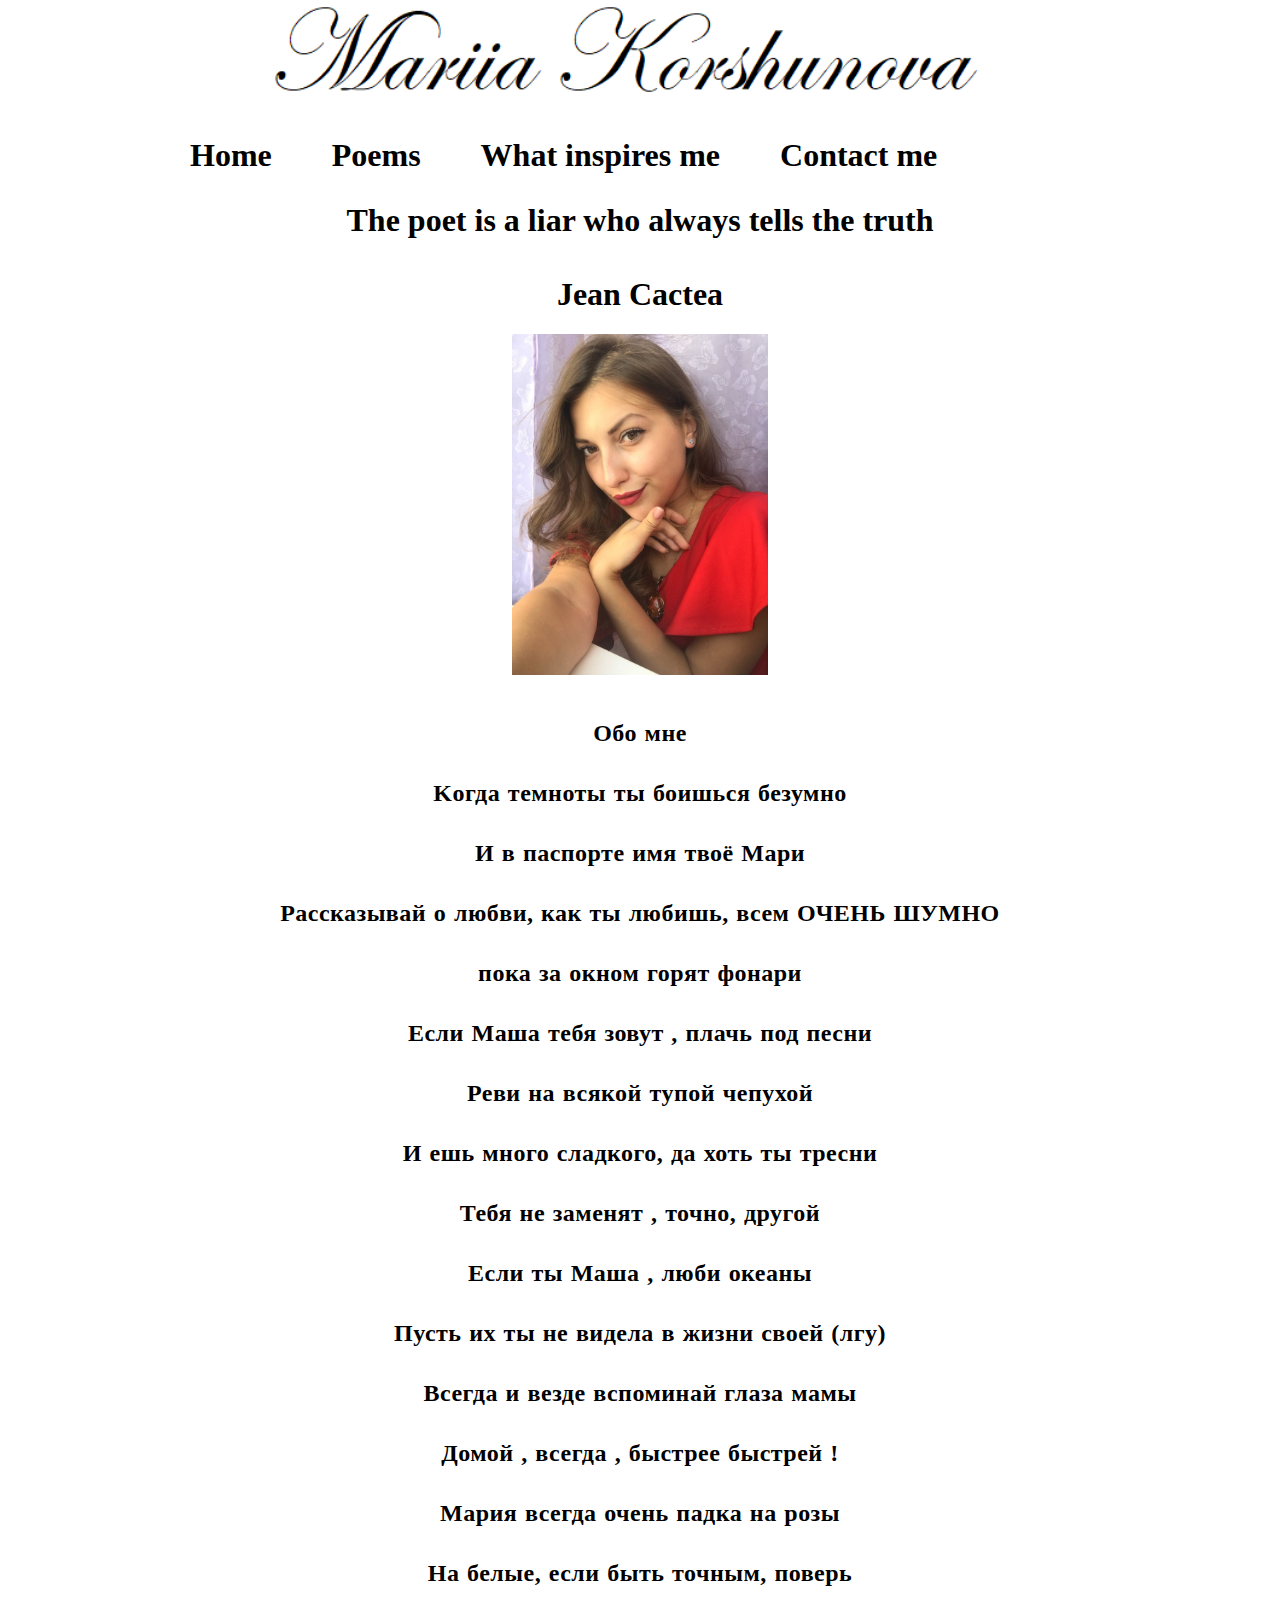
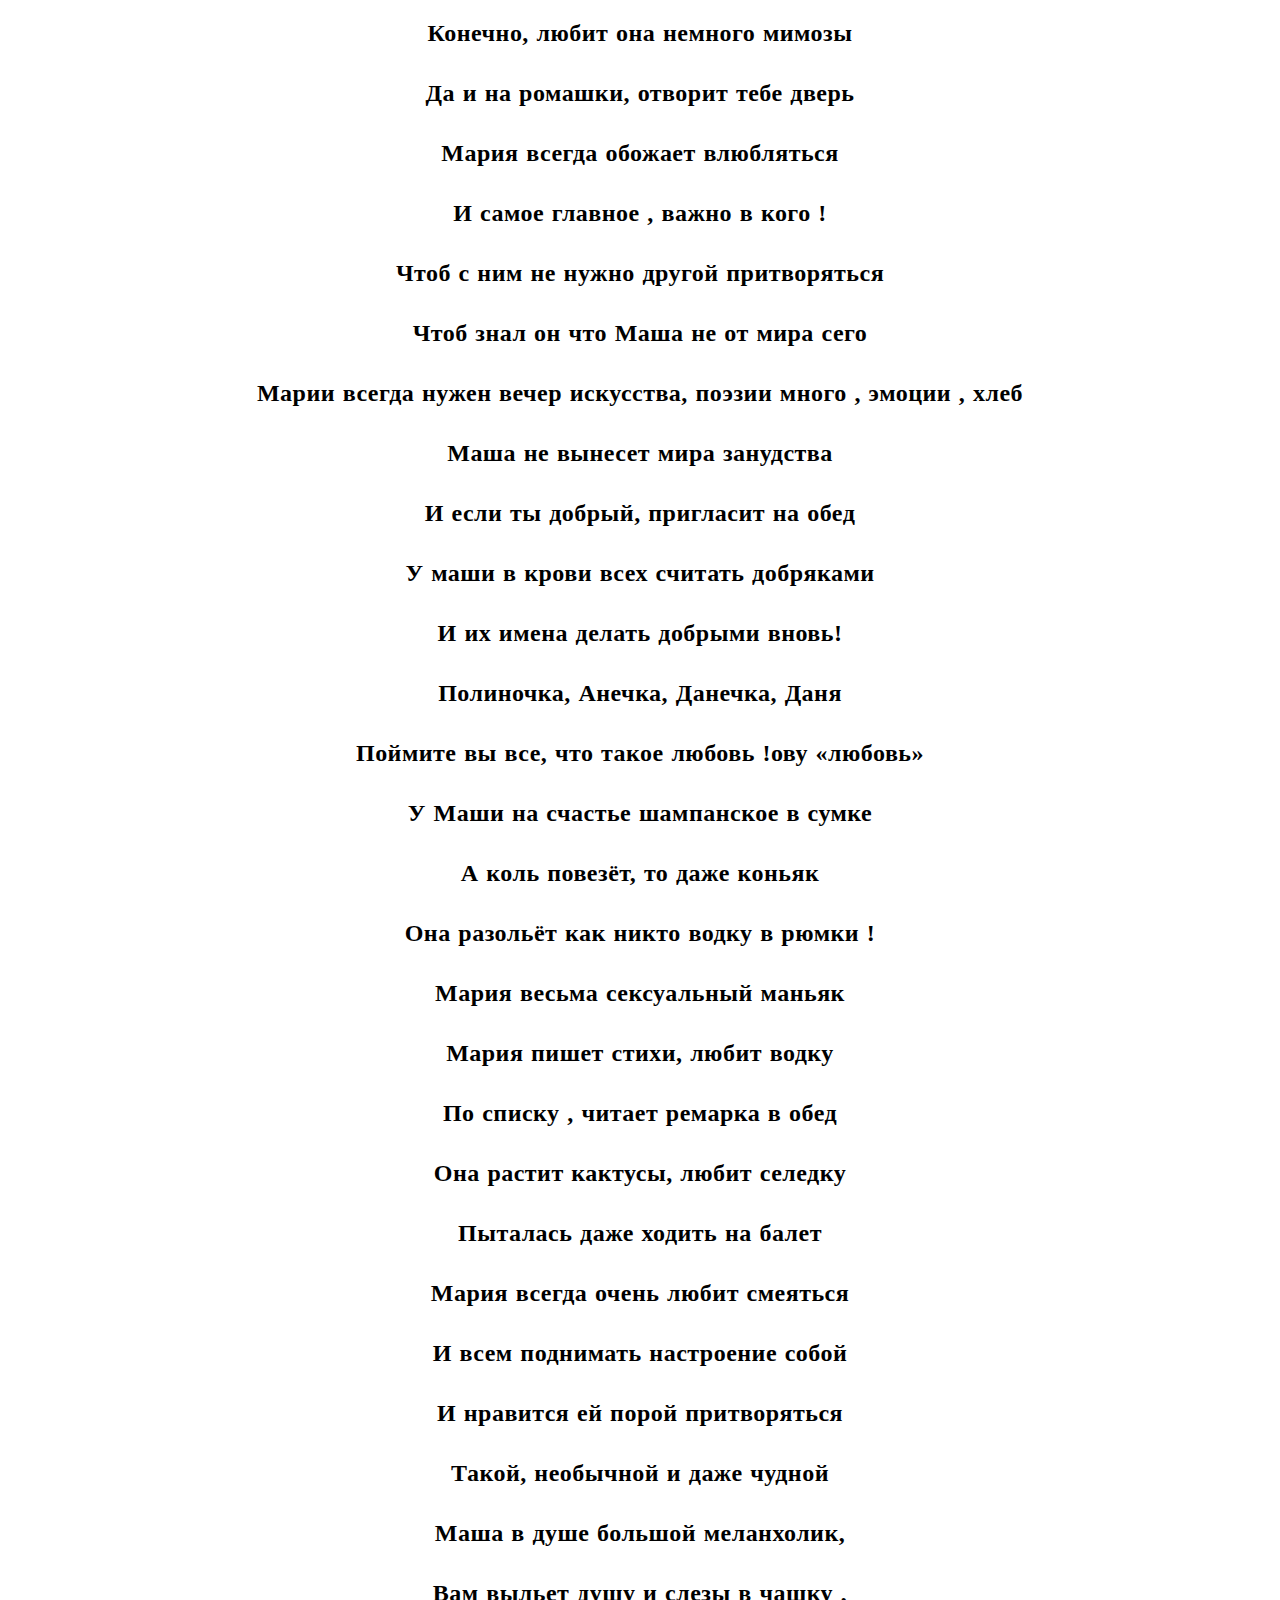
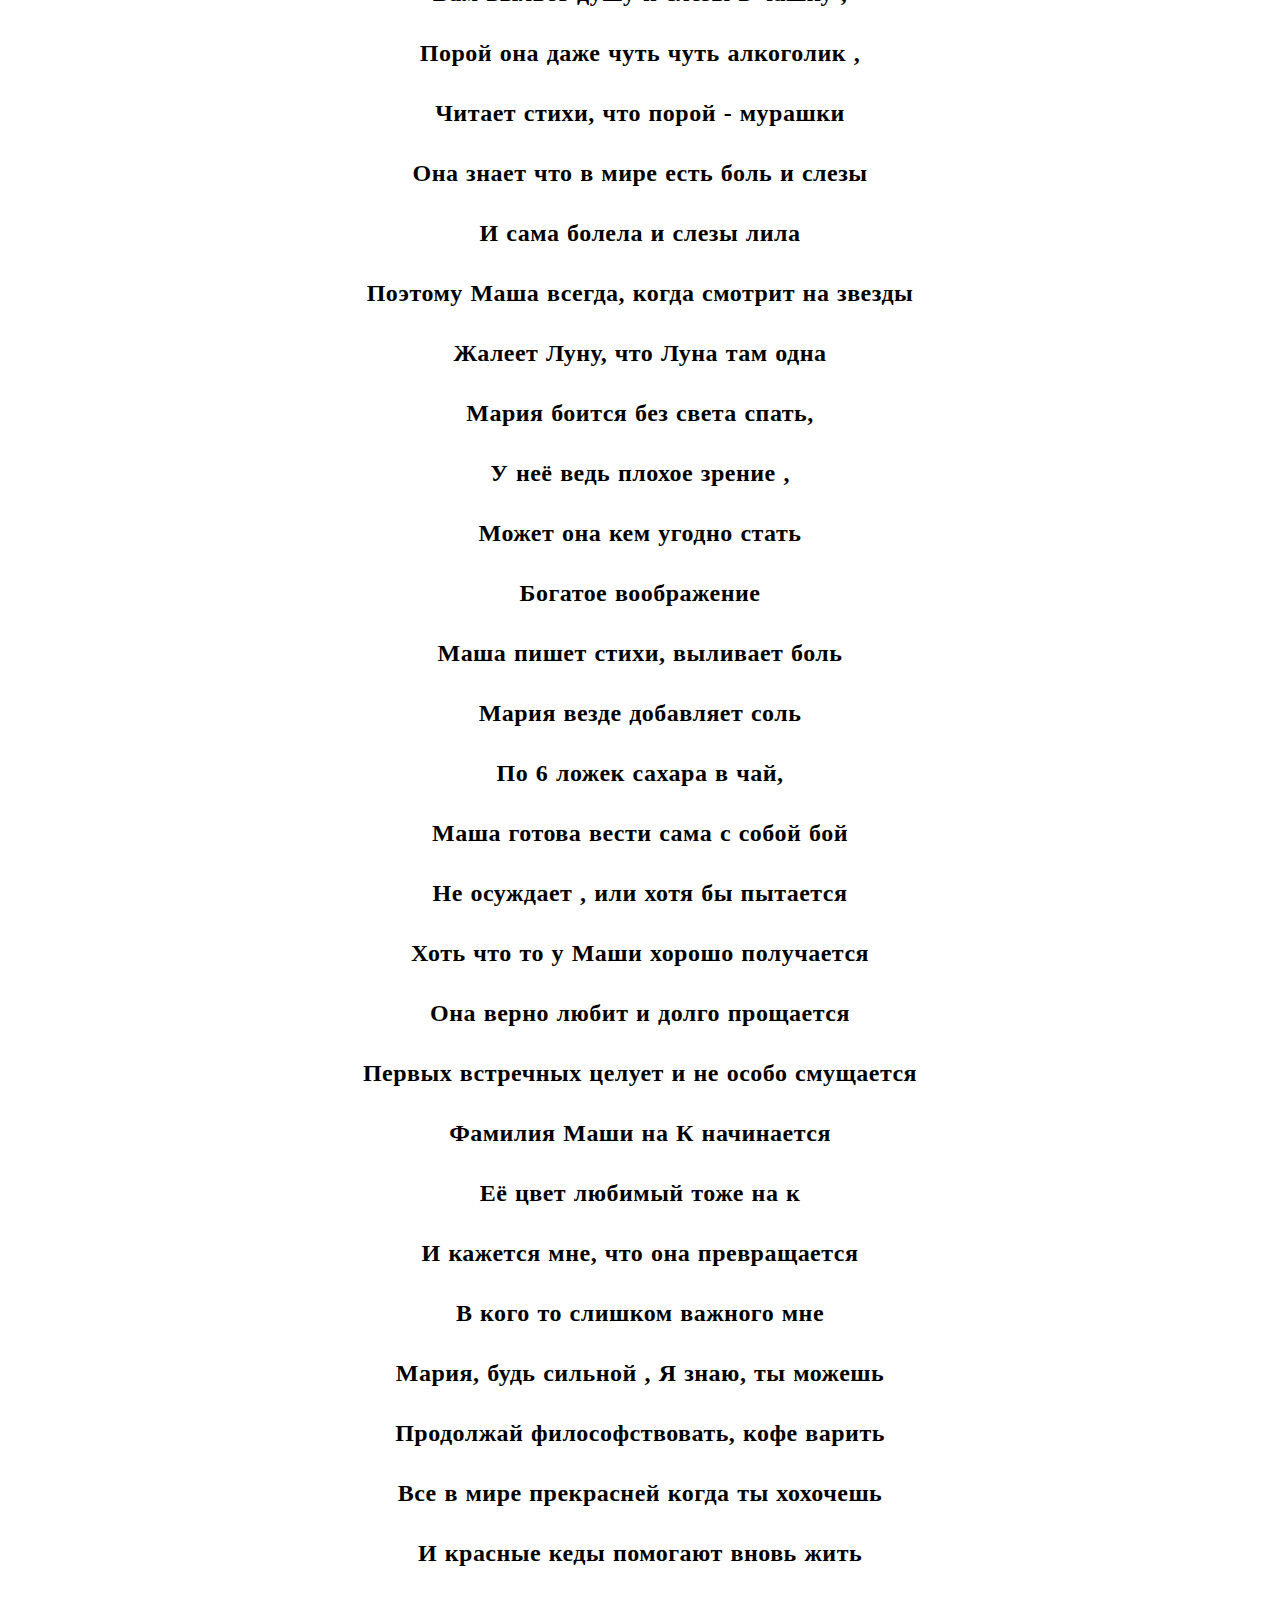
==== index.html @ 5d72430e "Add files via upload" ====
<!doctype html>
<html>
	<head>
	<img src="eto5.png" alt="yep" style="width:100%"/>
		<title> Mariia Korshunova</title>
		<link rel="stylesheet" type="text/css" href="css.css">
		<meta http-equiv="Content-Type" content="text/html; charset=utf-8" />
	</head>
	<body background="sea.png">

		<div id="container">
			<div id="header">
				<h1><align="center" Mariia Korshunova </h1>
				<nav>  
				<ul>
				<li> <a href="home.html">Home</a> </li>
				<li> <a href="poems.html">Poems</a> </li>
				 <li> <a href="inspiration.html">What inspires me</a> </li>
				 <li> <a href="contacts.html">Contact me</a> </li>
				 
				</ul>
				</nav>
				
			</div>
			<div id="content">
				<div id="col1">
					
					<h1 align="center">The poet is a liar who always tells the truth <br>
					       <br> Jean Cactea <br> </h1>
				</div>
				<div id="col2">
					
				</div>	
				<div align="center">
				<img src="me.jpg"   alt="me" style="width:20%"/>
				<p align="center">
				Обо мне <br>
				Kогда темноты ты боишься безумно<br>
И в паспорте имя твоё Мари <br>
Рассказывай о любви, как ты любишь, всем ОЧЕНЬ ШУМНО <br>
пока за окном горят фонари <br>

Если Маша тебя зовут , плачь под песни <br>
Реви на всякой тупой чепухой<br>
И ешь много сладкого, да хоть ты тресни <br>
Тебя не заменят , точно, другой <br>

Если ты Маша , люби океаны<br>
Пусть их ты не видела в жизни своей (лгу)<br>
Всегда и везде вспоминай глаза мамы <br>
Домой , всегда , быстрее быстрей ! <br>

Мария всегда очень падка на розы<br>
На белые, если быть точным, поверь <br>
Конечно, любит она немного мимозы <br>
Да и на ромашки, отворит тебе дверь<br>

Мария всегда обожает влюбляться<br>
И самое главное , важно в кого ! <br>
Чтоб с ним не нужно другой притворяться <br>
Чтоб знал он что Маша не от мира сего<br>

Марии всегда нужен вечер искусства, поэзии много , эмоции , хлеб <br>
Маша не вынесет мира занудства <br>
И если ты добрый, пригласит на обед <br>

У маши в крови всех считать добряками<br>
И их имена делать добрыми вновь! <br>
Полиночка, Анечка, Данечка, Даня<br>
Поймите вы все, что такое любовь !ову «любовь» <br>

У Маши на счастье шампанское в сумке <br>
А коль повезёт, то даже коньяк <br>
Она разольёт как никто водку в рюмки ! <br>
Мария весьма сексуальный маньяк <br>

Мария пишет стихи, любит водку <br>
По списку , читает ремарка в обед<br>
Она растит кактусы, любит селедку<br>
Пыталась даже ходить на балет <br>

Мария всегда очень любит смеяться<br>
И всем поднимать настроение собой<br>
И нравится ей порой притворяться <br>
Такой, необычной и даже чудной <br>

Маша в душе большой меланхолик, <br>
Вам выльет душу и слезы в чашку , <br>
Порой она даже чуть чуть алкоголик , <br>
Читает стихи, что порой - мурашки <br>

Она знает что в мире есть боль и слезы<br>
И сама болела и слезы лила <br>
Поэтому Маша всегда, когда смотрит на звезды<br>
Жалеет Луну, что Луна там одна <br>

Мария боится без света спать, <br>
У неё ведь плохое зрение ,<br>
Может она кем угодно стать<br>
Богатое воображение <br>

Маша пишет стихи, выливает боль <br>
Мария везде добавляет соль <br>
По 6 ложек сахара в чай, <br>
Маша готова вести сама с собой бой <br>

Не осуждает , или хотя бы пытается<br>
Хоть что то у Маши хорошо получается <br>
Она верно любит и долго прощается <br>
Первых встречных целует и не особо смущается <br>

Фамилия Маши на К начинается <br>
Её цвет любимый тоже на к<br>
И кажется мне, что она превращается<br>
В кого то слишком важного мне <br>

Мария, будь сильной , Я знаю, ты можешь <br>
Продолжай философствовать, кофе варить <br>
Все в мире прекрасней когда ты хохочешь<br>
И красные кеды помогают вновь жить<br>
				</div>
			
			<div id="footer">
			<footer>
			
			</footer>
			

			</div>
		</div>
	</body>
</html>
---- css.css ----
body {
margin:0px;
background:href=(mysite/ya.jpg) no repeat center center fixed;
background-size: cover;
}

nav {
width:960px;
margin:0 auto;
}
nav:before {
content:"";
display:block;
height:50px;
width:100%;
background:#FFFFFF;
position:absolute; 
left:0;
z-index:-1;
}
ul {
margin:0;
padding:0;
list-style:none;
height:50px;

}
ul li {
float:left;
}
ul li a{
color:#000000;
display:block;
height:50px;
padding: 0 30px;
text-decoration:none;
line-height: 50px;
}
ul li a:hover {
background: #d34d43;}

title {
font-color:#FFFFFF;
}
p {
font-family: Helvetica;
font-size: 24px;
  font-weight: 700;
  line-height: 2.5;
  font-family: Georgia;
  word-spacing: 0.05em;
  letter-spacing: 0.02em;
  color: #000000;
 
  }

 h1 {
 color:#000000;
font-family: gabriola;
 }
 co12 a {
text-align: center;

 }
 center {
 font-size: 40px;
 font-family: gabriola;
 color: #000000;
 }
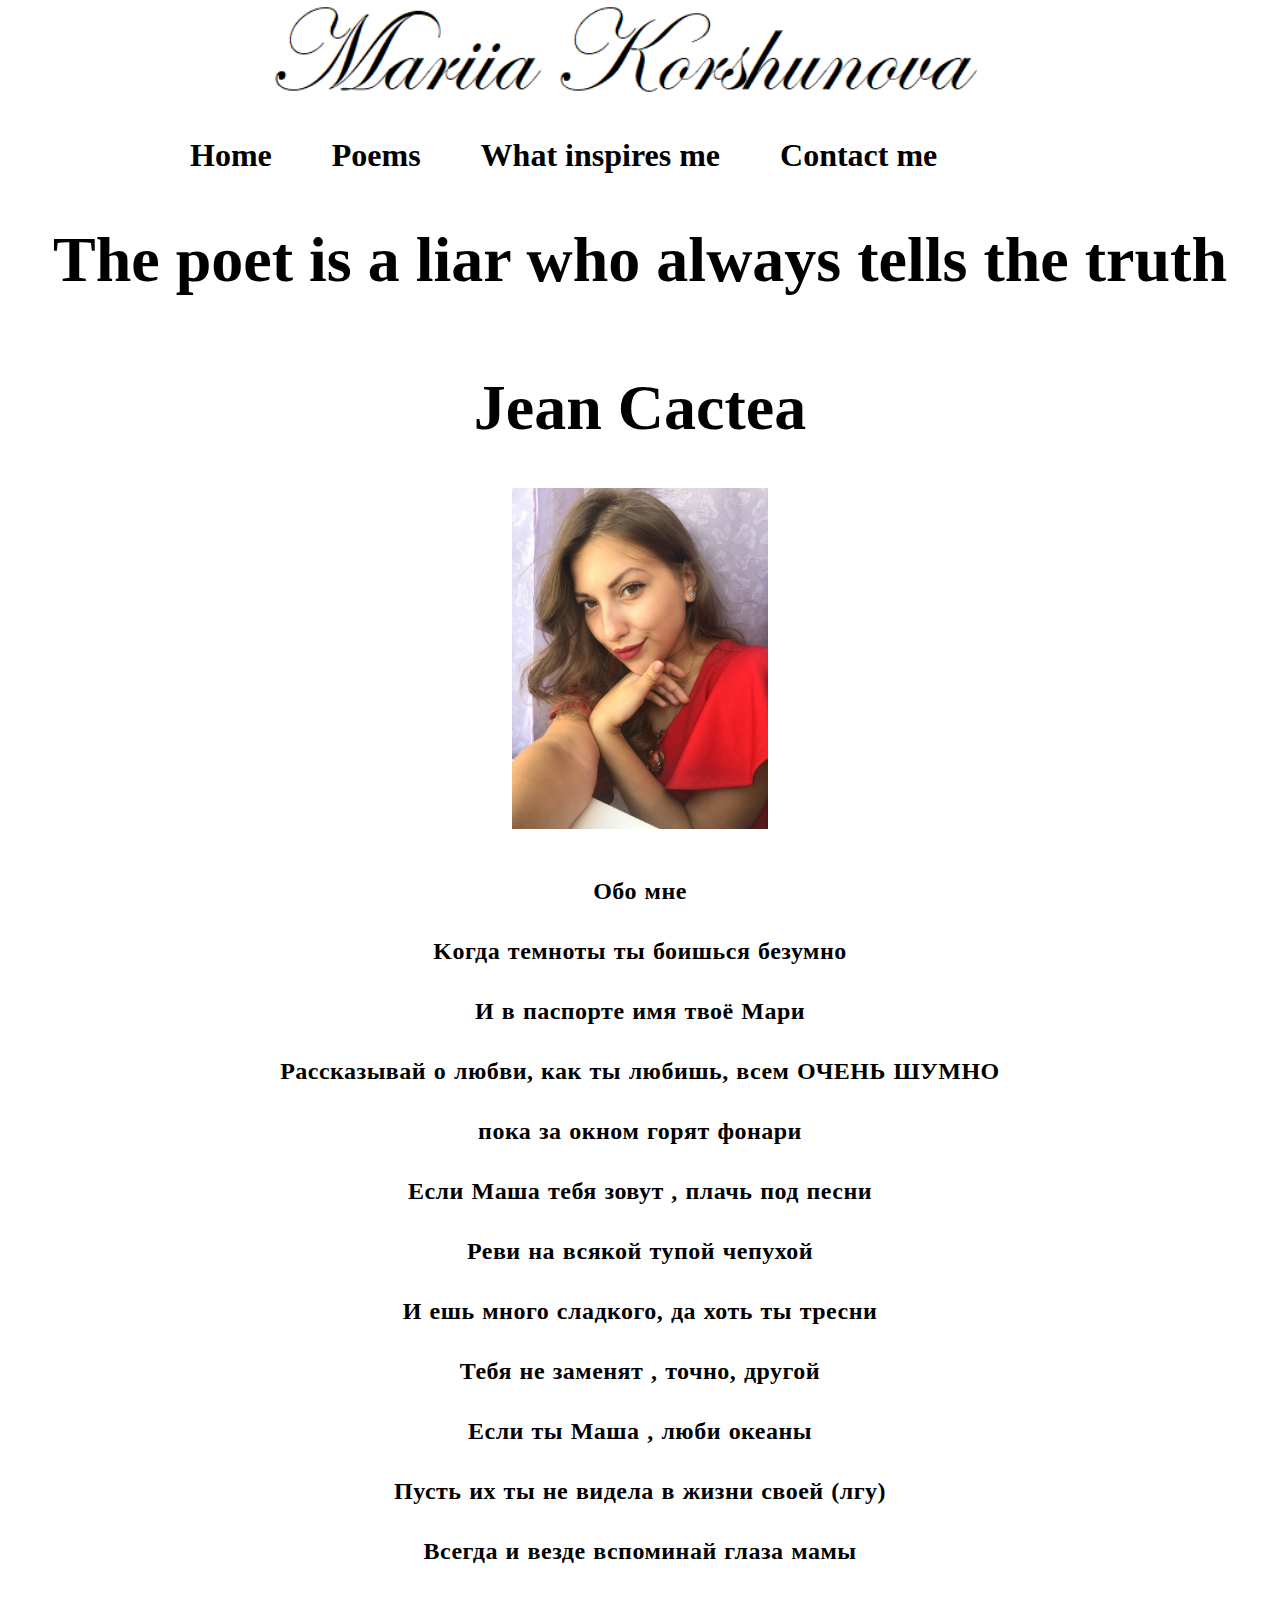
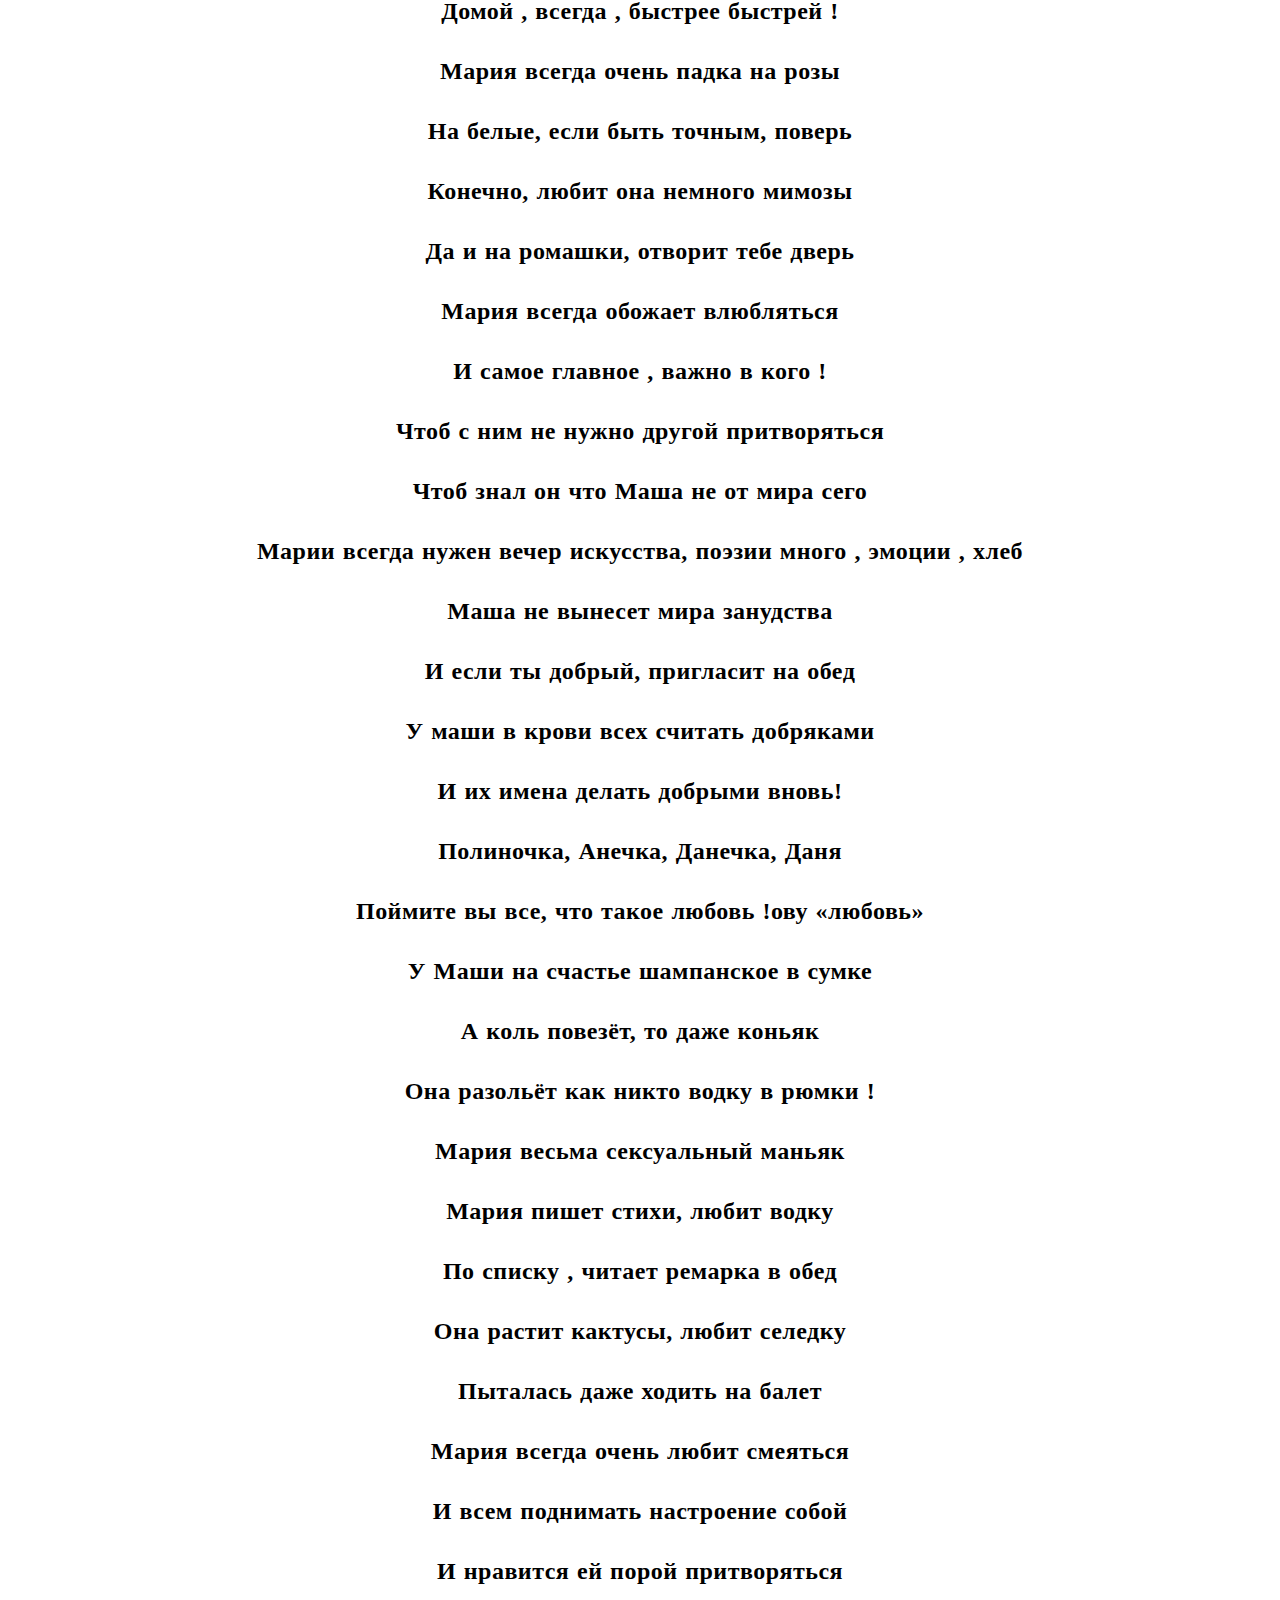
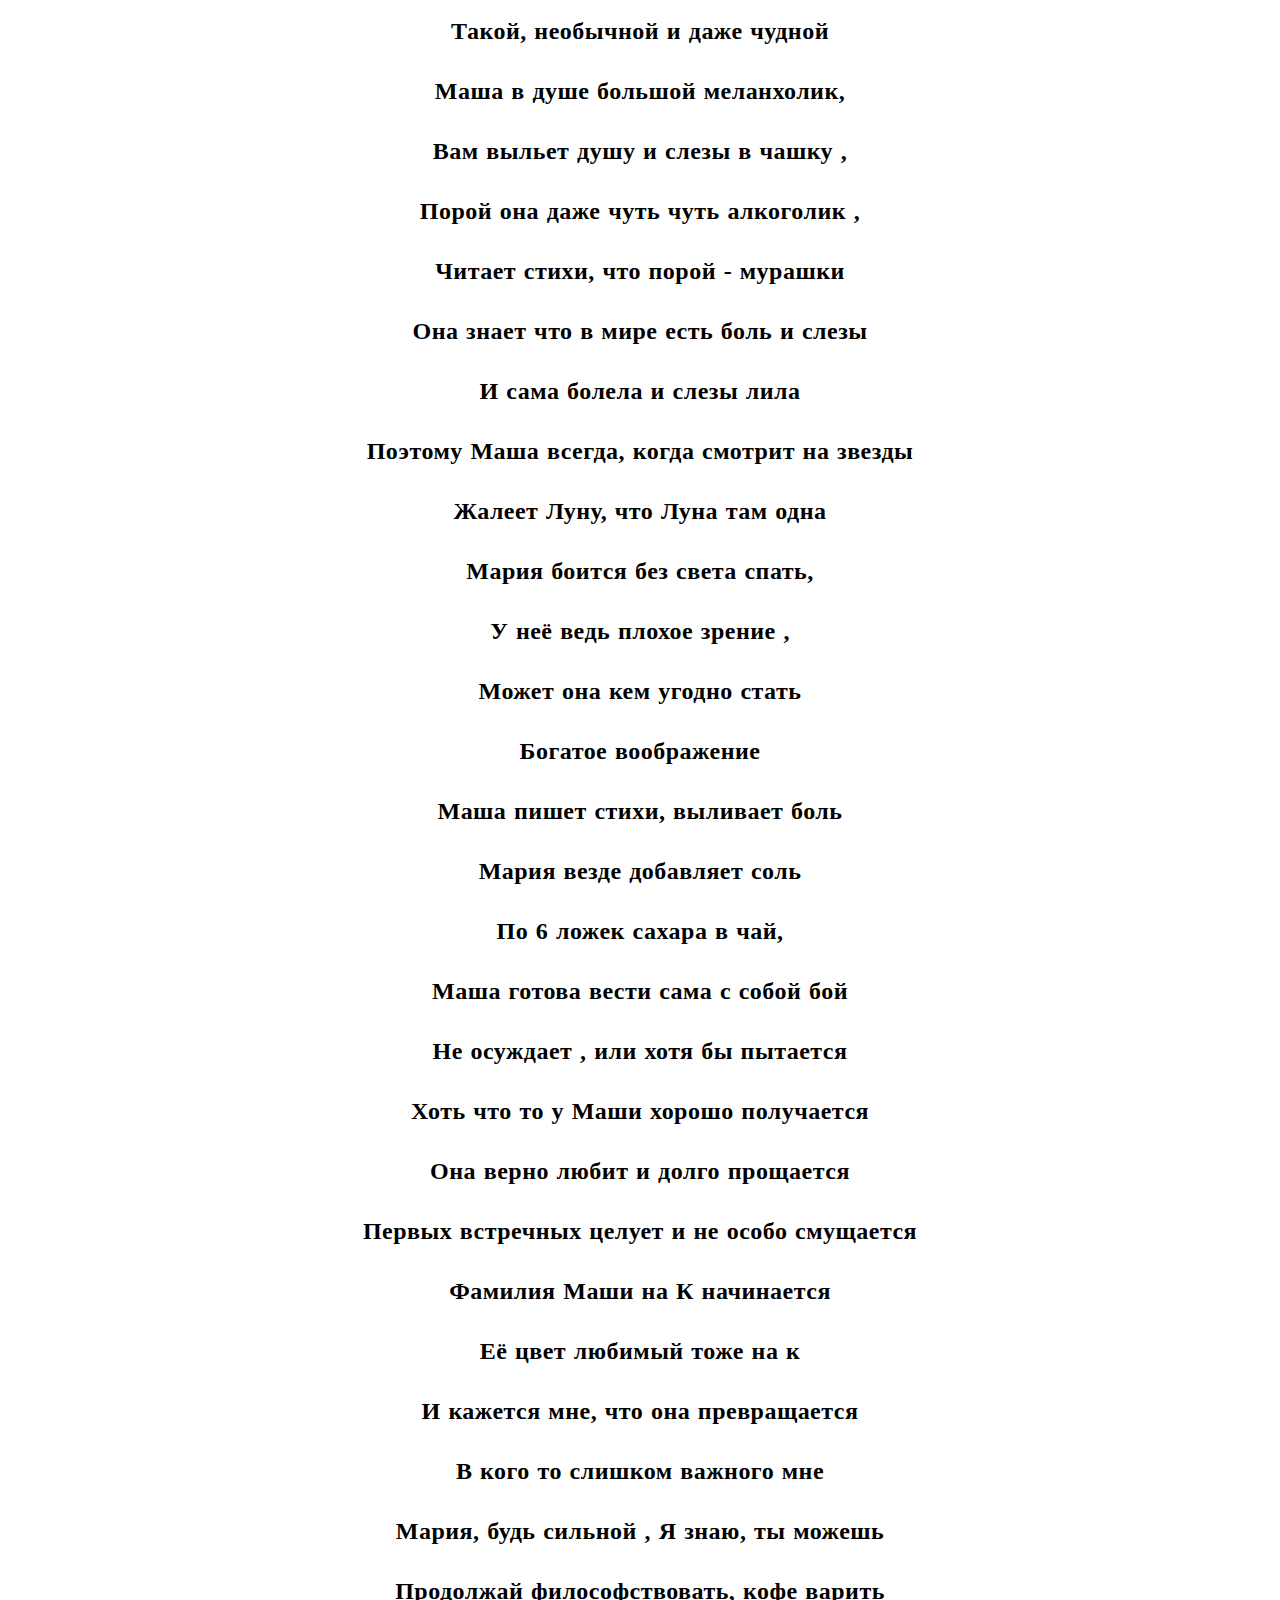
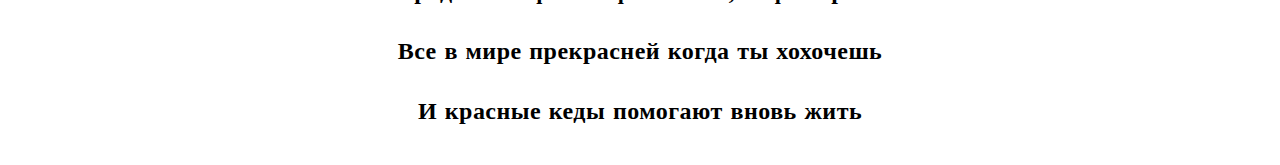
==== commit 621e1d26: "Add files via upload" ====
--- a/index.html
+++ b/index.html
@@ -1,19 +1,19 @@
 <!doctype html>
 <html>
 	<head>
-	<img src="eto5.png" alt="yep" style="width:100%"/>
-		<title> Mariia Korshunova</title>
+	<title> Mariia Korshunova</title>
 		<link rel="stylesheet" type="text/css" href="css.css">
 		<meta http-equiv="Content-Type" content="text/html; charset=utf-8" />
 	</head>
 	<body background="sea.png">
+	<img src="eto5.png" alt="yep" style="width:100%"/>
 
-		<div id="container">
-			<div id="header">
+		
 				<h1><align="center" Mariia Korshunova </h1>
+				<div>
 				<nav>  
 				<ul>
-				<li> <a href="home.html">Home</a> </li>
+				<li> <a href="index.html">Home</a> </li>
 				<li> <a href="poems.html">Poems</a> </li>
 				 <li> <a href="inspiration.html">What inspires me</a> </li>
 				 <li> <a href="contacts.html">Contact me</a> </li>
@@ -22,7 +22,7 @@
 				</nav>
 				
 			</div>
-			<div id="content">
+			
 				<div id="col1">
 					
 					<h1 align="center">The poet is a liar who always tells the truth <br>
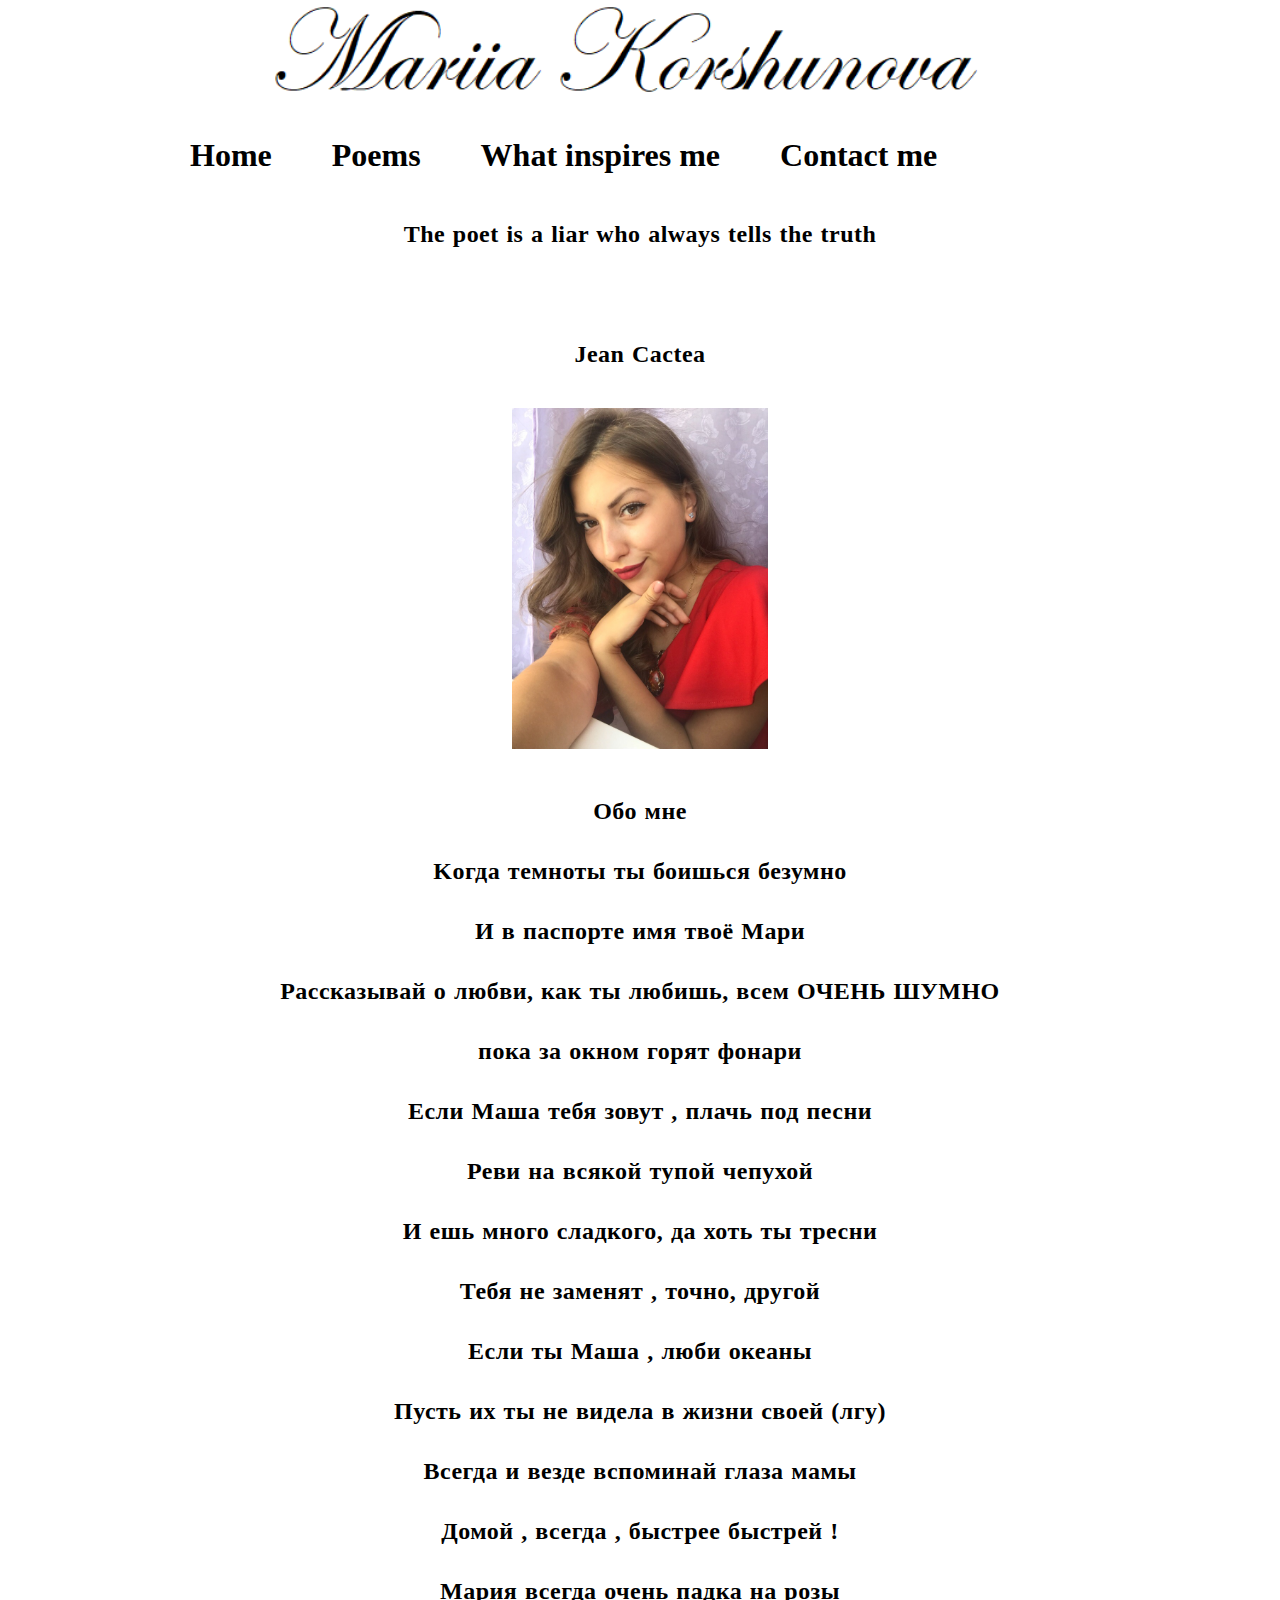
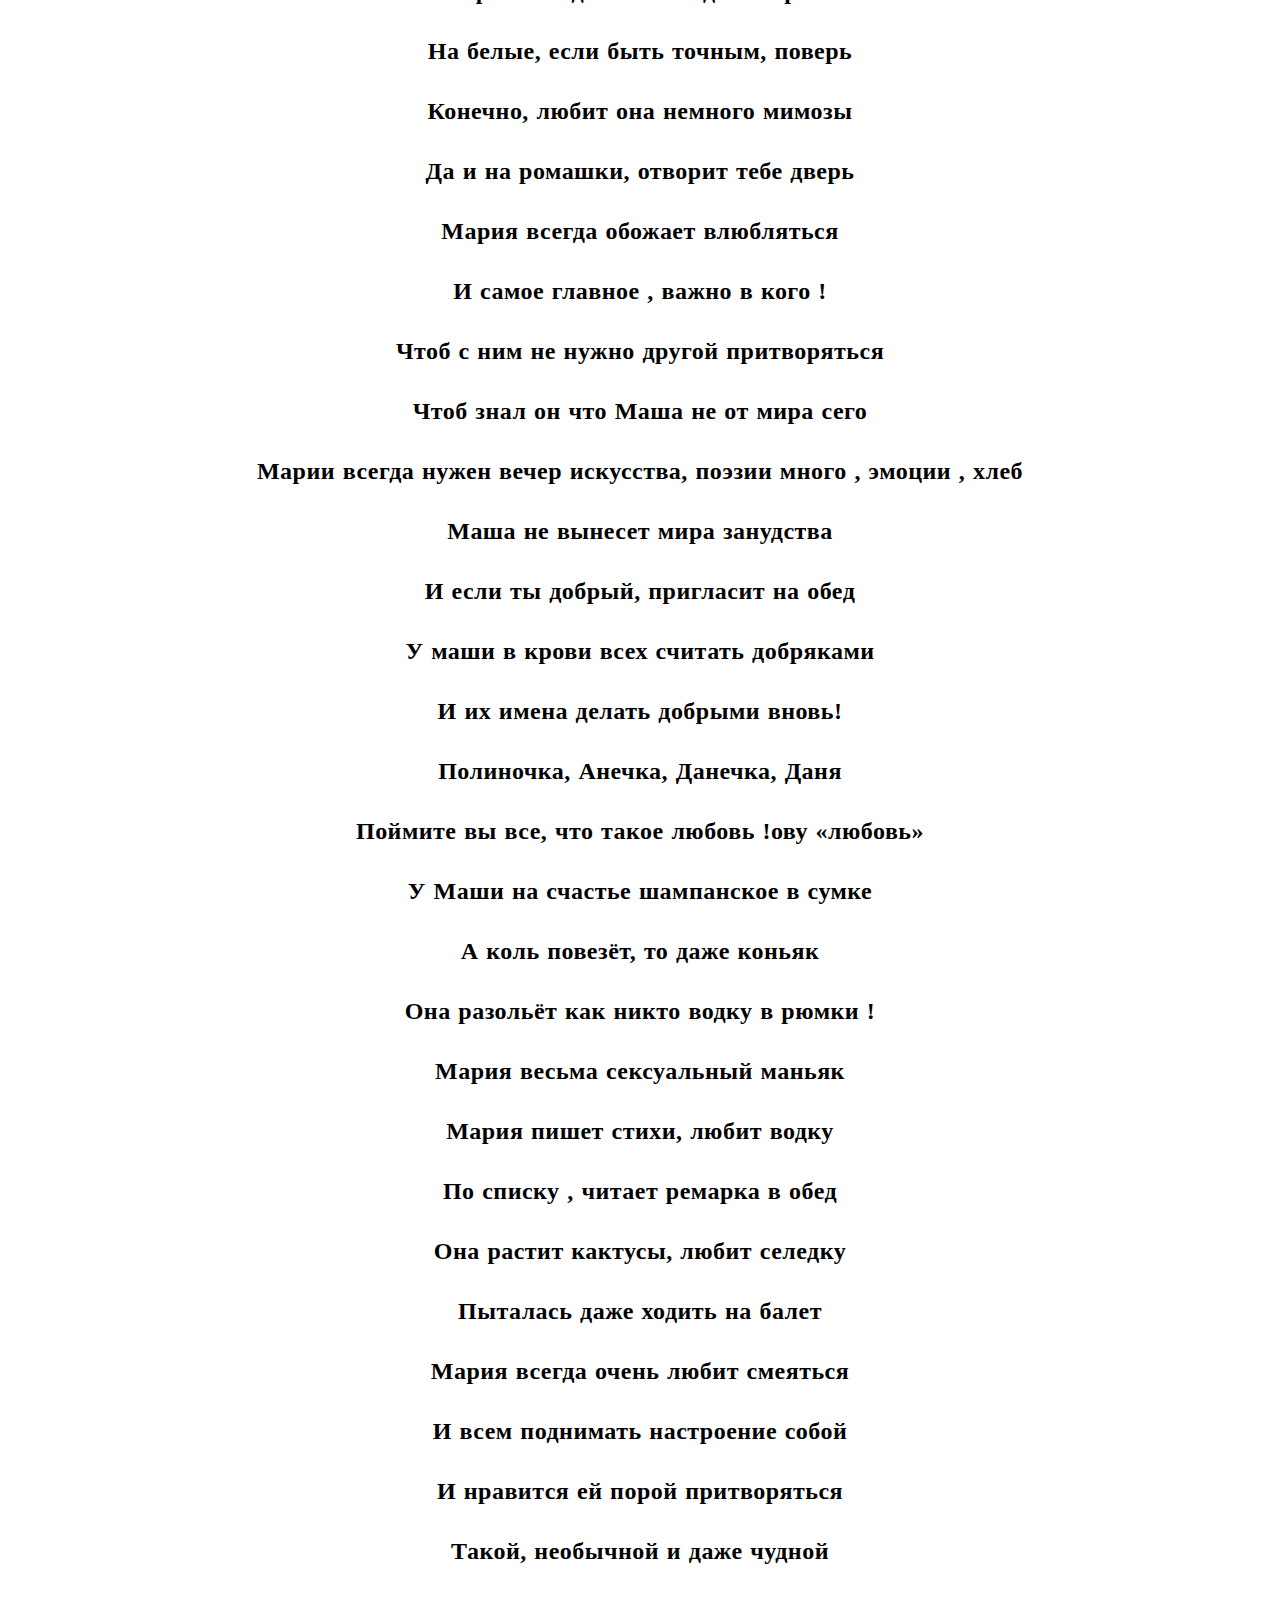
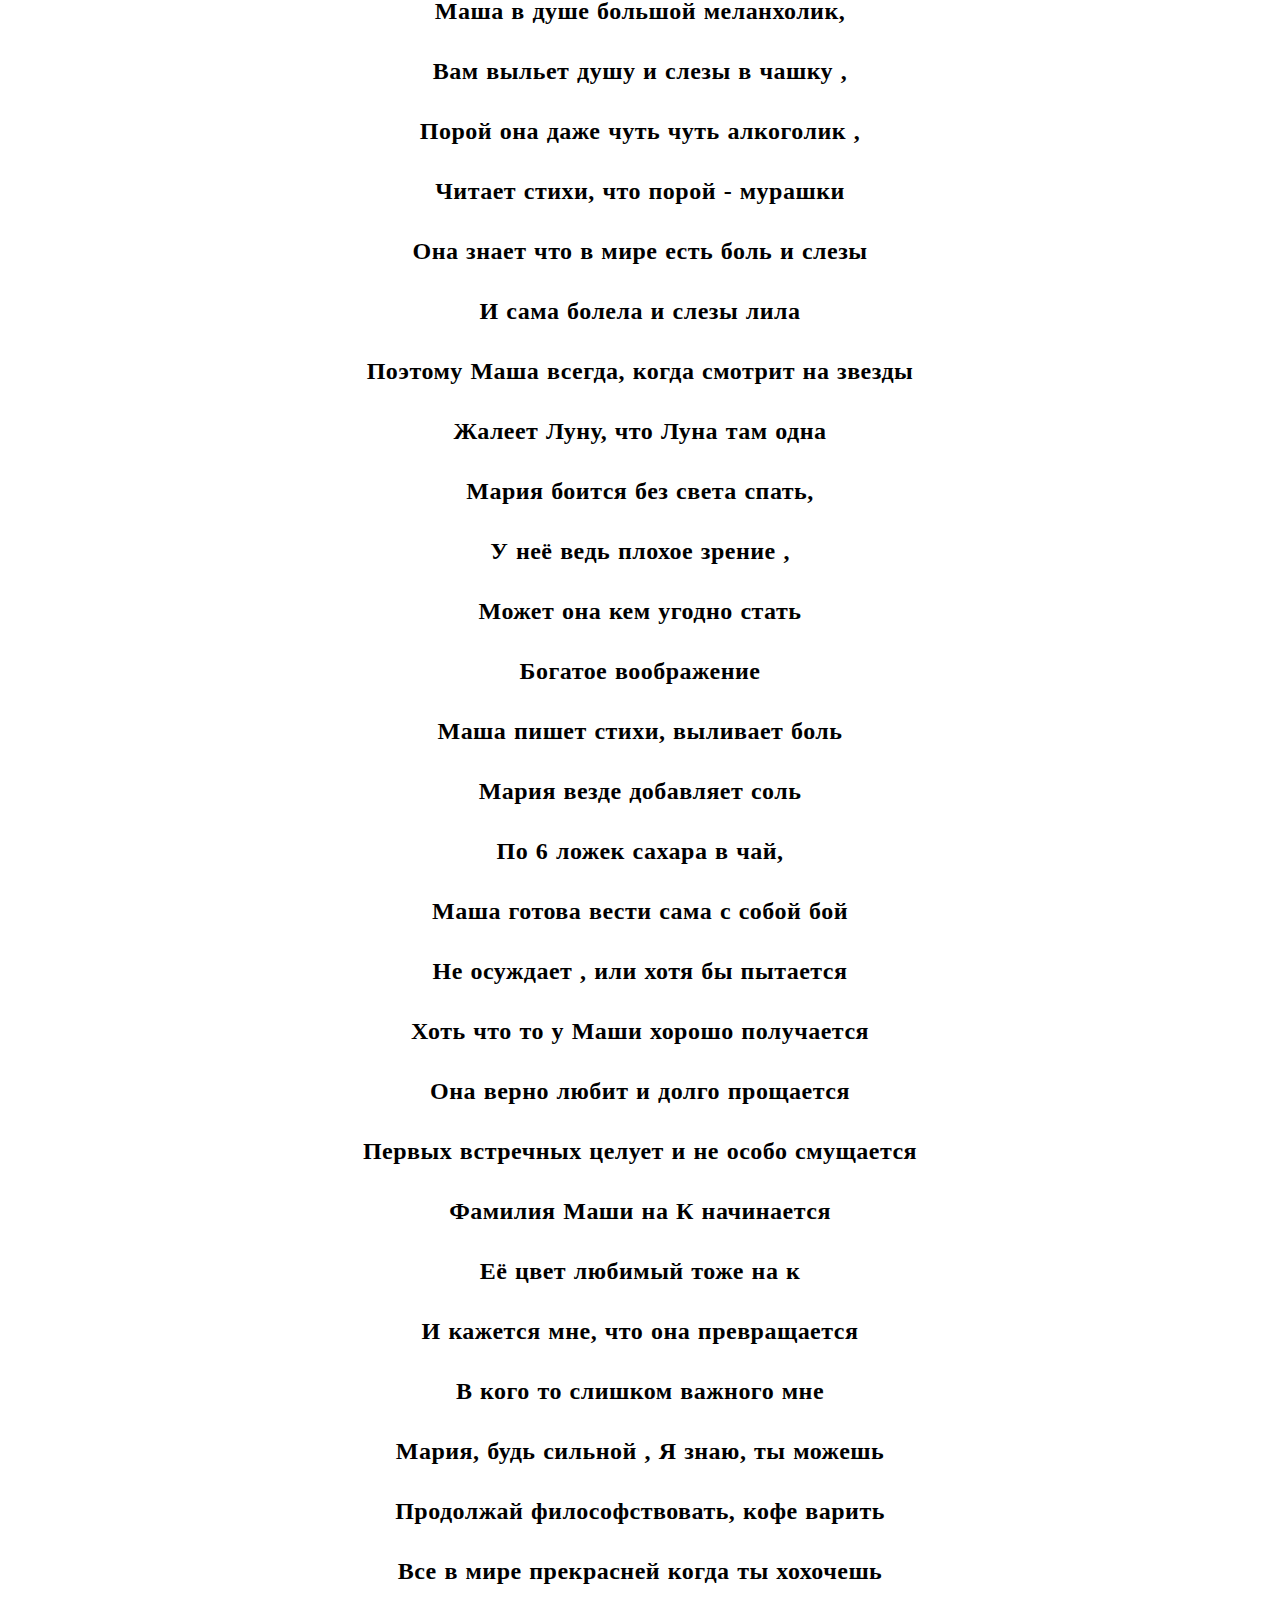
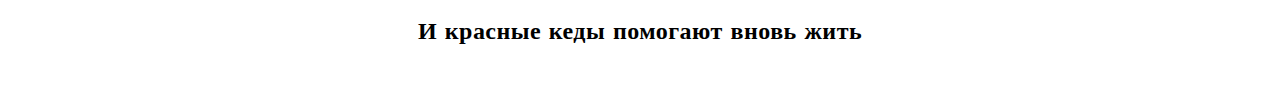
==== commit e3a877e2: "Add files via upload" ====
--- a/index.html
+++ b/index.html
@@ -25,8 +25,8 @@
 			
 				<div id="col1">
 					
-					<h1 align="center">The poet is a liar who always tells the truth <br>
-					       <br> Jean Cactea <br> </h1>
+					<p align="center">The poet is a liar who always tells the truth <br>
+					       <br> Jean Cactea <br> </p>
 				</div>
 				<div id="col2">
 					
@@ -127,6 +127,6 @@
 			
 
 			</div>
-		</div>
+		
 	</body>
 </html>